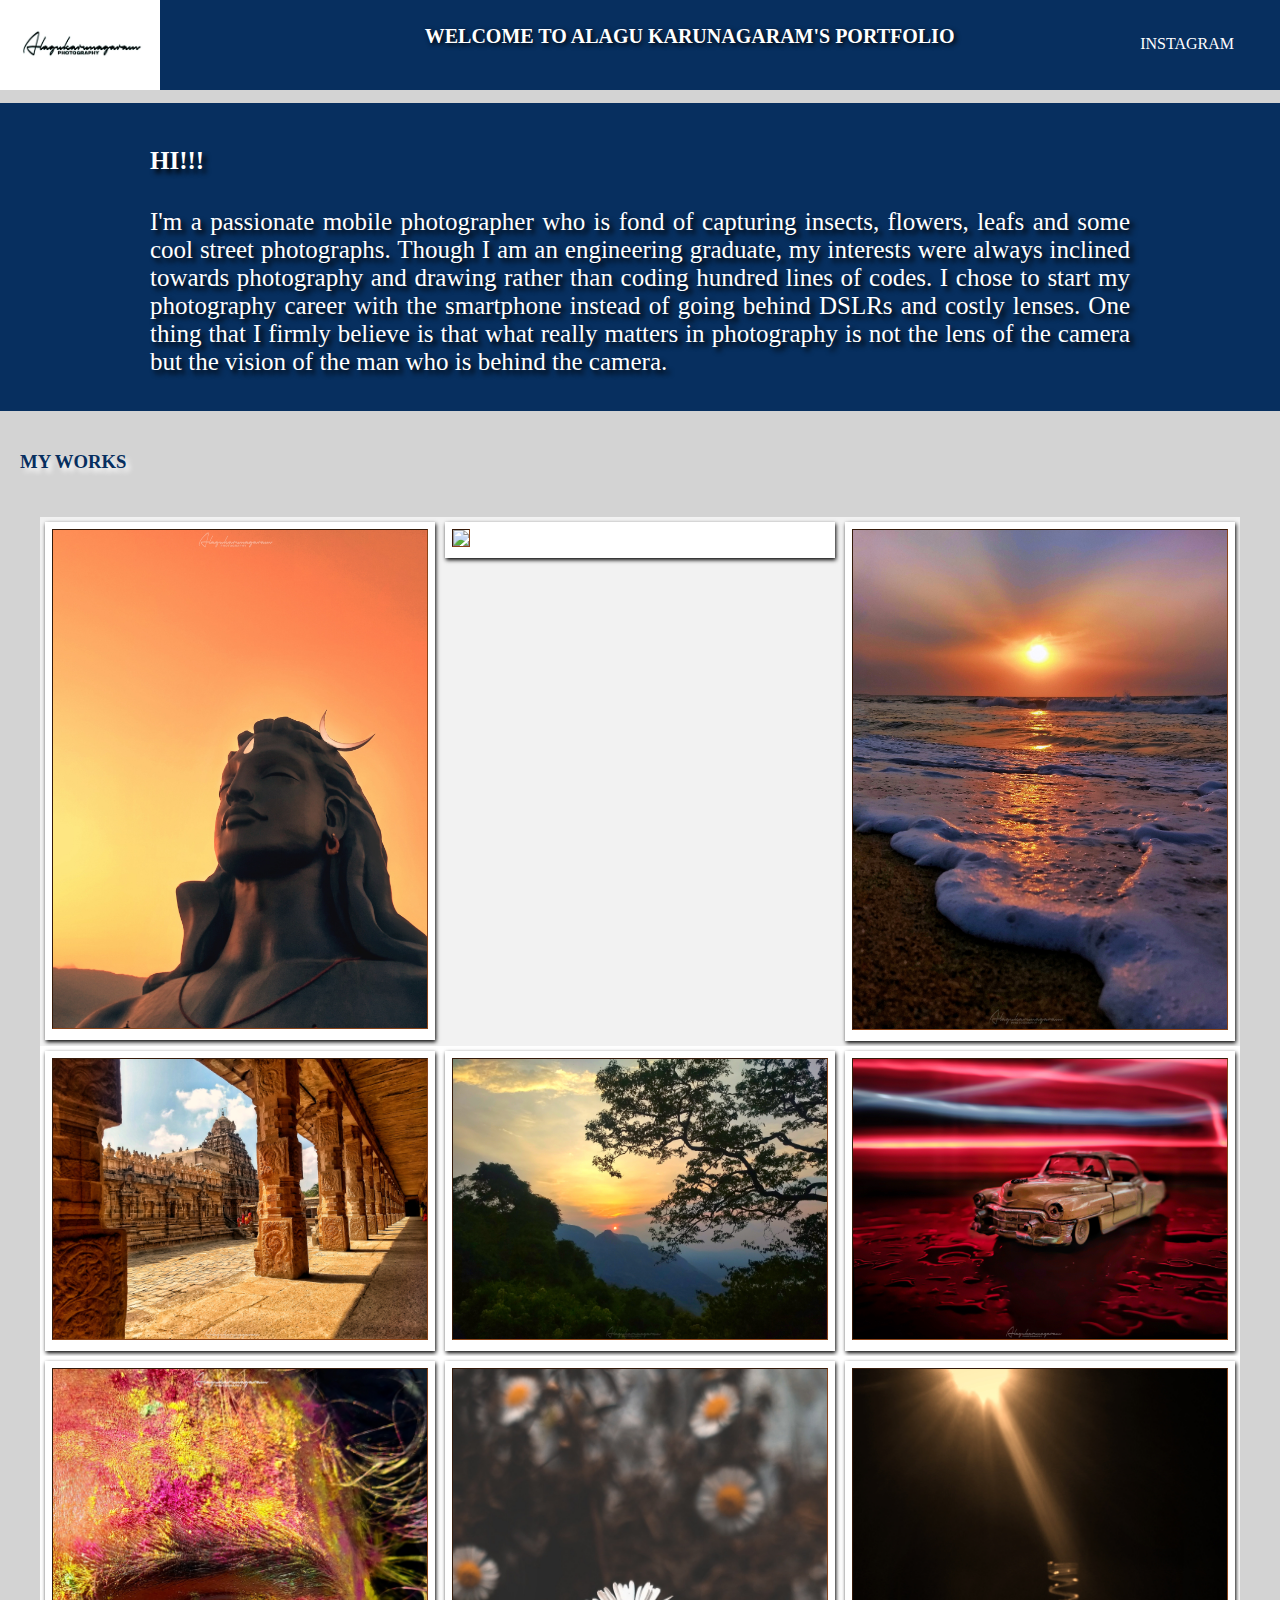
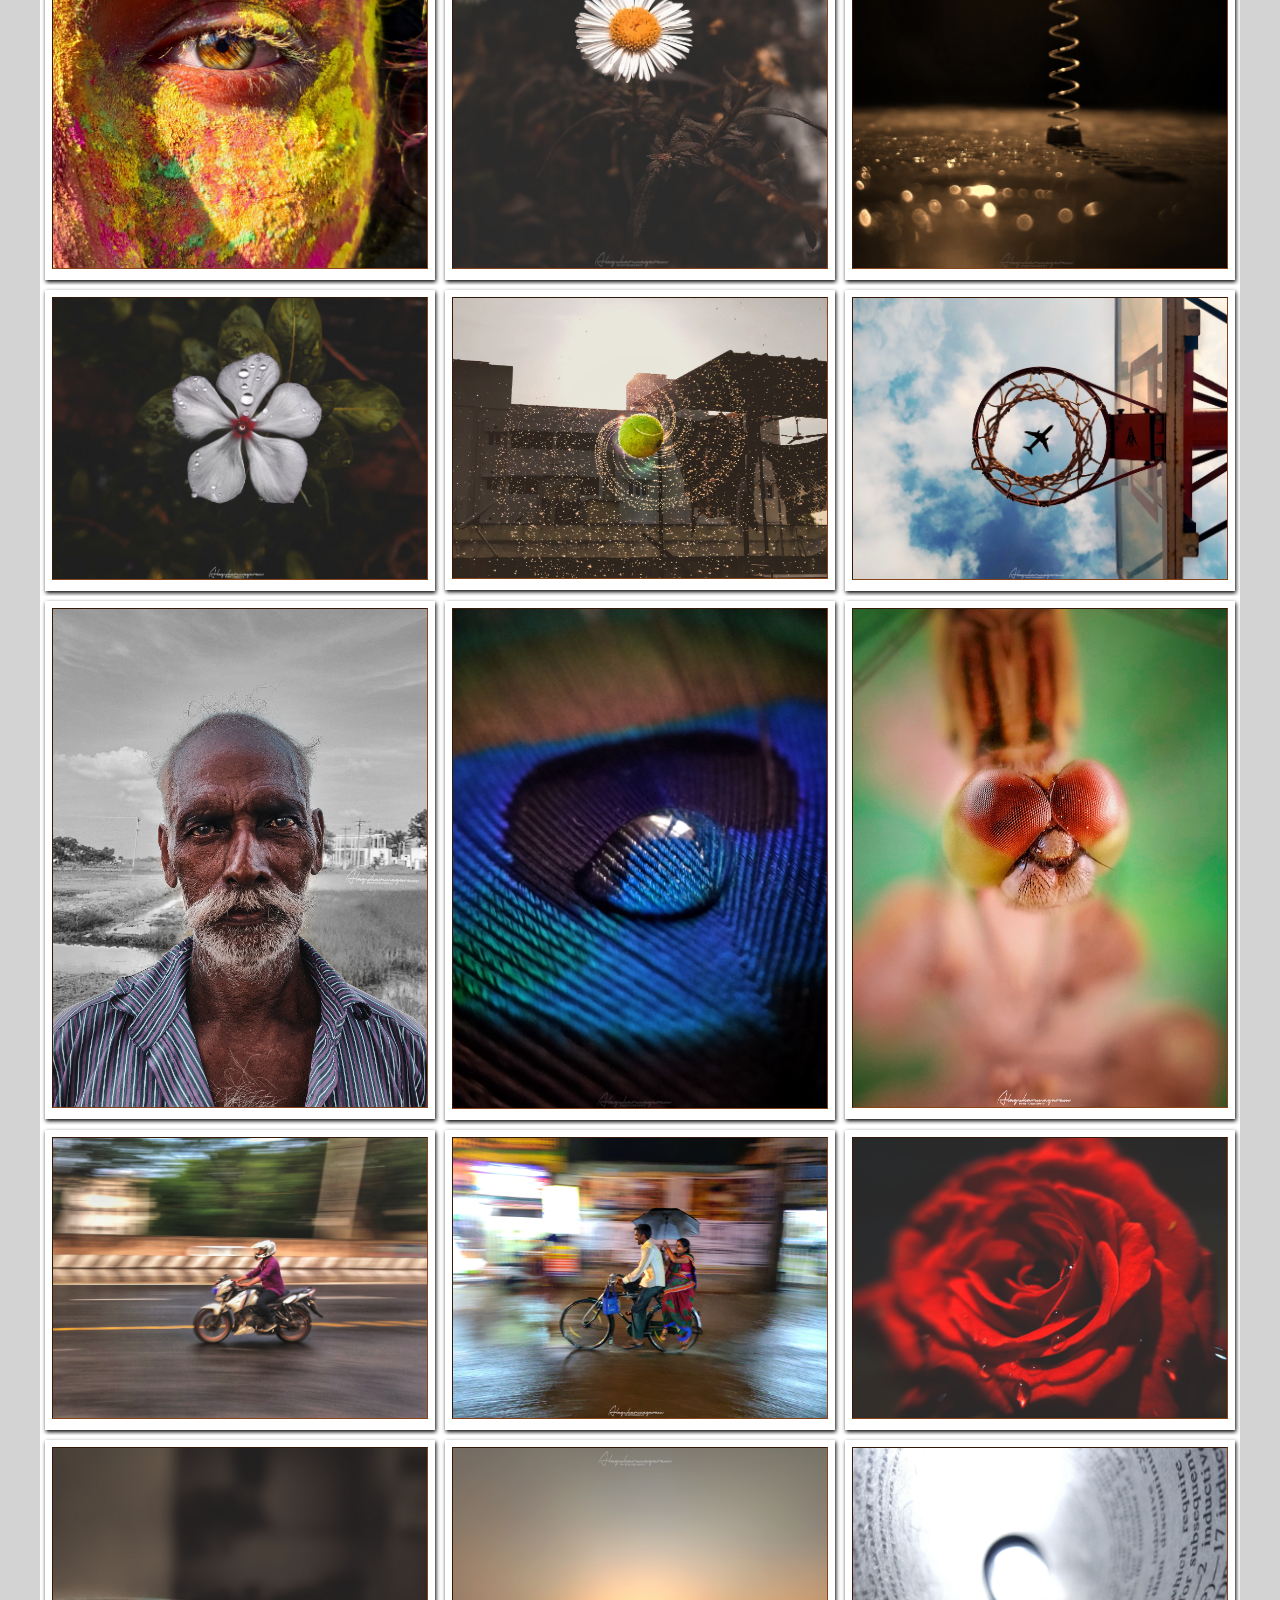
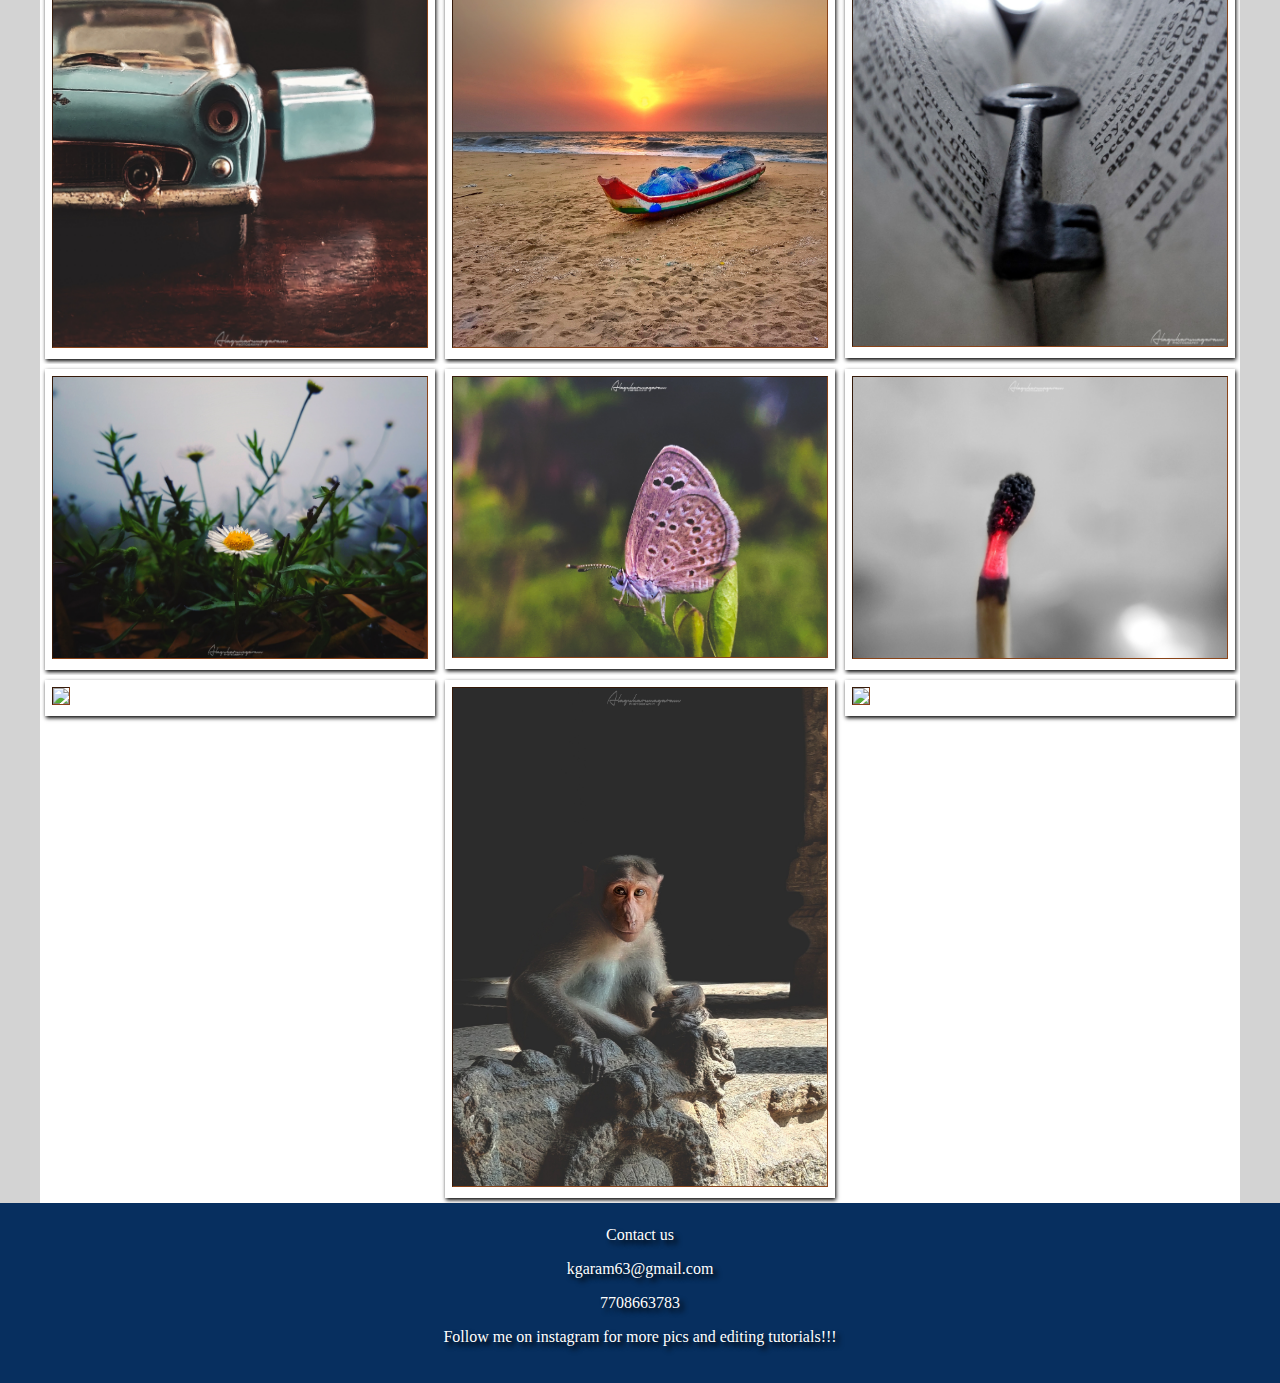
==== index.html @ c9473374 "Rename index.html.html to index.html" ====
<!doctype html>
<html>
<head>
<title>Karuna's Portfolio</title>
<style>
*{
	box-sizing:border-box;
}
	body{
		background:lightgrey;
		font-family:verdana;
		margin:0;
	}
		h1{
		text-shadow:2px 2px 5px #000;
		margin-top:0;
		color:white;
		font-size:20px;
		padding-left:300px;
		text-align:center;
		padding-top:25px;
		padding-bottom:10px;
		height:90px;
		width:100%;
		background:#072f5f;
	}
	
	header h2{
		float: right;
	list-style-type: none; 
	margin-top: 0px;
	margin-right: 50px;

	}
	section{
		margin-top:0px;
		background:#072f5f;
		text-align:justify;
		padding:10px 150px;
		font-size:25px;
		transition: 0.4s ease;
		
	
	}
	section:hover{
	background-color: rgba(7,47,95,0.7);
	color: #000;}
	h4{
	text-shadow:4px 4px 5px #000;
	color:#fff;}
	p{
		text-shadow:4px 4px 5px #000;
		color:#fff;}

	h3{
		
		text-shadow:4px 4px 5px #fff;
		margin-top:15px;
		padding-left:20px;
		padding-top:25px;
		padding-bottom:25px;
		color:#072f5f;
		
	}
	
.logo img{
	padding-top:0px;
	float: left;
	width:160px;
	height: auto;}

ul{
	color:white;
	float: right;
	list-style-type: none; 
	margin-top: 35px;
	margin-right: 25px;
}
ul li a{
	color:white;
	text-decoration: none;
	padding:5px 20px;
	border: 1px solid transparent;
	transition: 0.6s ease;
}

ul li a:hover{
	background-color: #fff;
	color: #000;
}
.footer{
	height:180px;
	padding-top:7px;
	padding-bottom:7px;
	left:0;
	bottom:0;
	width:100%;
	background-color:#072f5f;
	color:white;
	text-align:center;
}
.container{
	max-width:1200px;
	margin:auto;
	background:#f2f2f2;
	overflow:auto;
}
.container1{
	max-width:1200px;
	margin:auto;
	background:#fff;
	overflow:auto;
	
}
.container3{
	max-width:1200px;
	margin:auto;
	background:#fff;
	overflow:auto;
	
}
.container2{
	max-width:1200px;
	margin:auto;
	background:#fff;
	overflow:auto;
	
}
.container4{
	max-width:1200px;
	margin:auto;
	background:#fff;
	overflow:auto;
	
}
.container5{
	max-width:1200px;
	margin:auto;
	background:#fff;
	overflow:auto;
	
}
.container6{
	max-width:1200px;
	margin:auto;
	background:#fff;
	overflow:auto;
	
}
.container7{
	max-width:1200px;
	margin:auto;
	background:#fff;
	overflow:auto;
	
}




.gallery{
	position:relative;
	box-shadow:1px 2px 4px rgb(0,0,0);
	padding:7px;
	background:white;
	margin:5px;
	float:left;
	width:390px;
}
.gallery img{
	width:100%;
	border:1px solid #8a4419;
	height:auto;
	border-style:inset;
	}

}



</style>
</head>
<body>
	
	<div class="logo">
			<img src="logo.jpg">
		</div>
	<ul>
	
			<li><a href="https://www.instagram.com/karnathirumalai/">INSTAGRAM</a></li>
		</ul>
		</div>
		
	<header>
		<h1>WELCOME TO ALAGU KARUNAGARAM'S PORTFOLIO</h1>

	</header>
	<section>
		<h4>HI!!!</h4>
		<p>I'm a passionate mobile photographer who is fond of capturing insects, flowers, leafs and some cool street photographs.
		Though I am an engineering graduate, my interests were always inclined towards photography and drawing rather than coding hundred lines of codes. I chose to start my photography career with the smartphone instead of going behind DSLRs and costly lenses. One thing that I firmly believe is that what really matters in photography is not the lens of the camera but the vision of the man who is behind the camera.     </p>
		
		
	</section>
	<h3>MY WORKS</h3>
<div class="container">

	
	<div class="gallery">
			<img src="Siva.jpeg">
	</div>
	<div class="gallery">
			<img src="sky.jpeg">
	</div>
	<div class="gallery">
			<img src="sea.jpeg">
	</div>
</div>

<div class="container2">
	<div class="gallery">
			<img src="temple.jpeg">
	</div>
	<div class="gallery">
			<img src="mountain.jpeg">
	</div>
	<div class="gallery">
			<img src="cars.jpeg">
	</div>
	</div>

<div class="container7">
		<div class="gallery">
			<img src="holi.jpeg">
	</div>
	<div class="gallery">
			<img src="poo.jpeg">
	</div>
	<div class="gallery">
			<img src="Spring.jpeg">
	</div>
	</div>
<div class="container1">
<div class="gallery">
			<img src="floweru.jpeg">
	</div>
<div class="gallery">
			<img src="balls.jpeg">
	</div>
<div class="gallery">
			<img src="basket.jpeg">
	</div>

</div>


<div class="container3">

	
	<div class="gallery">
			<img src="grandpa.jpeg">
	</div>
	<div class="gallery">
			<img src="feather.jpeg">
	</div>
	<div class="gallery">
			<img src="dragonfly.jpeg">
	</div>
	</div>
<div class="container6">

<div class="gallery">
			<img src="bike.jpeg">
	</div>
	<div class="gallery">
			<img src="love.jpeg">
	</div>
<div class="gallery">
			<img src="rose.jpeg">
	</div>
</div>

<div class="container2">
	<div class="gallery">
			<img src="car.jpeg">
	</div>
	<div class="gallery">
			<img src="boat.jpeg">
	</div>
	<div class="gallery">
			<img src="key.jpeg">
	</div>
	</div>
<div class="container4">
	<div class="gallery">
			<img src="flower.jpeg">
	</div>
	<div class="gallery">
			<img src="butterfly.jpeg">
	</div>
	<div class="gallery">
			<img src="stick.jpeg">
	</div>
	</div>

<div class="container5">
	<div class="gallery">
			<img src="ammu.jpeg">
	</div>
	<div class="gallery">
			<img src="monkey.jpeg">
	</div>
	<div class="gallery">
			<img src="leafs.jpeg">
	</div>
	</div>

	
	
	
<div class="footer">
<p>Contact us</p>
<p>kgaram63@gmail.com</p>
<p>7708663783</p>
<p>Follow me on instagram for more pics and editing tutorials!!!</p>
</div>
</body>
</html>
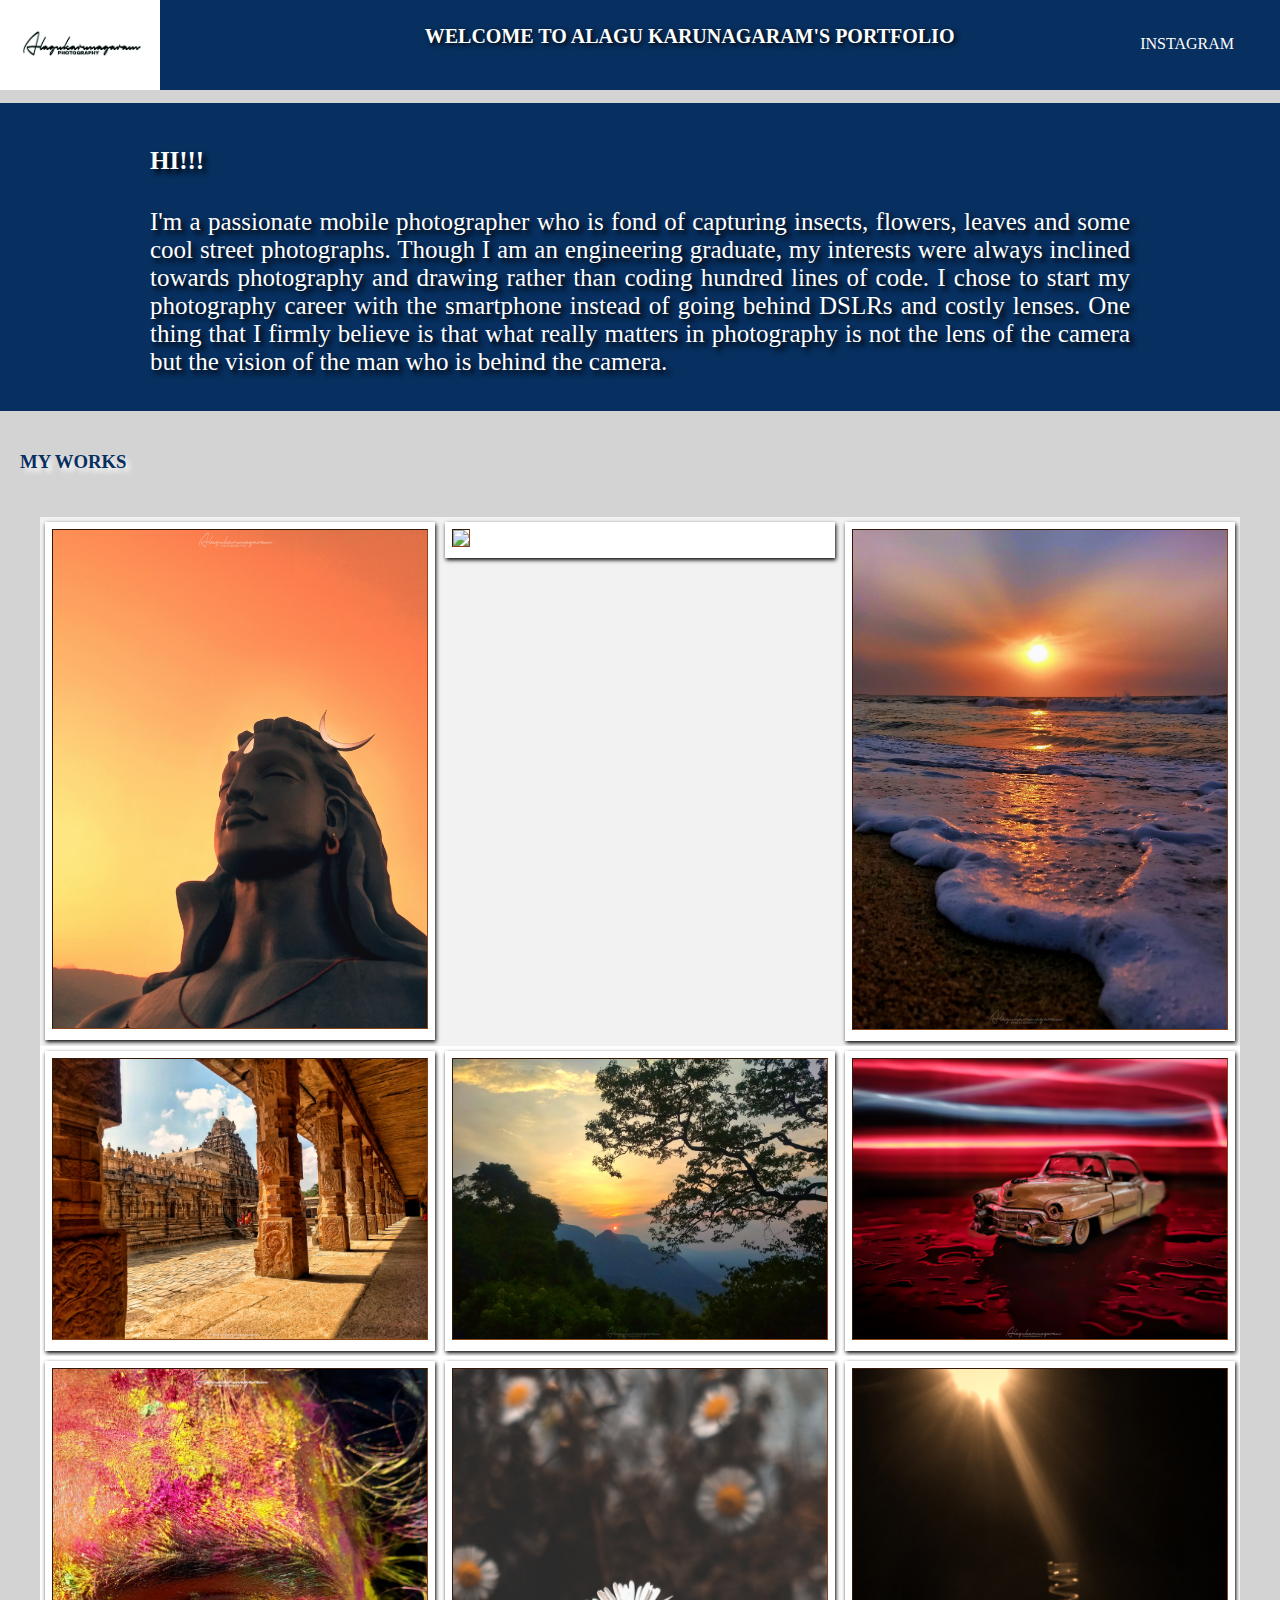
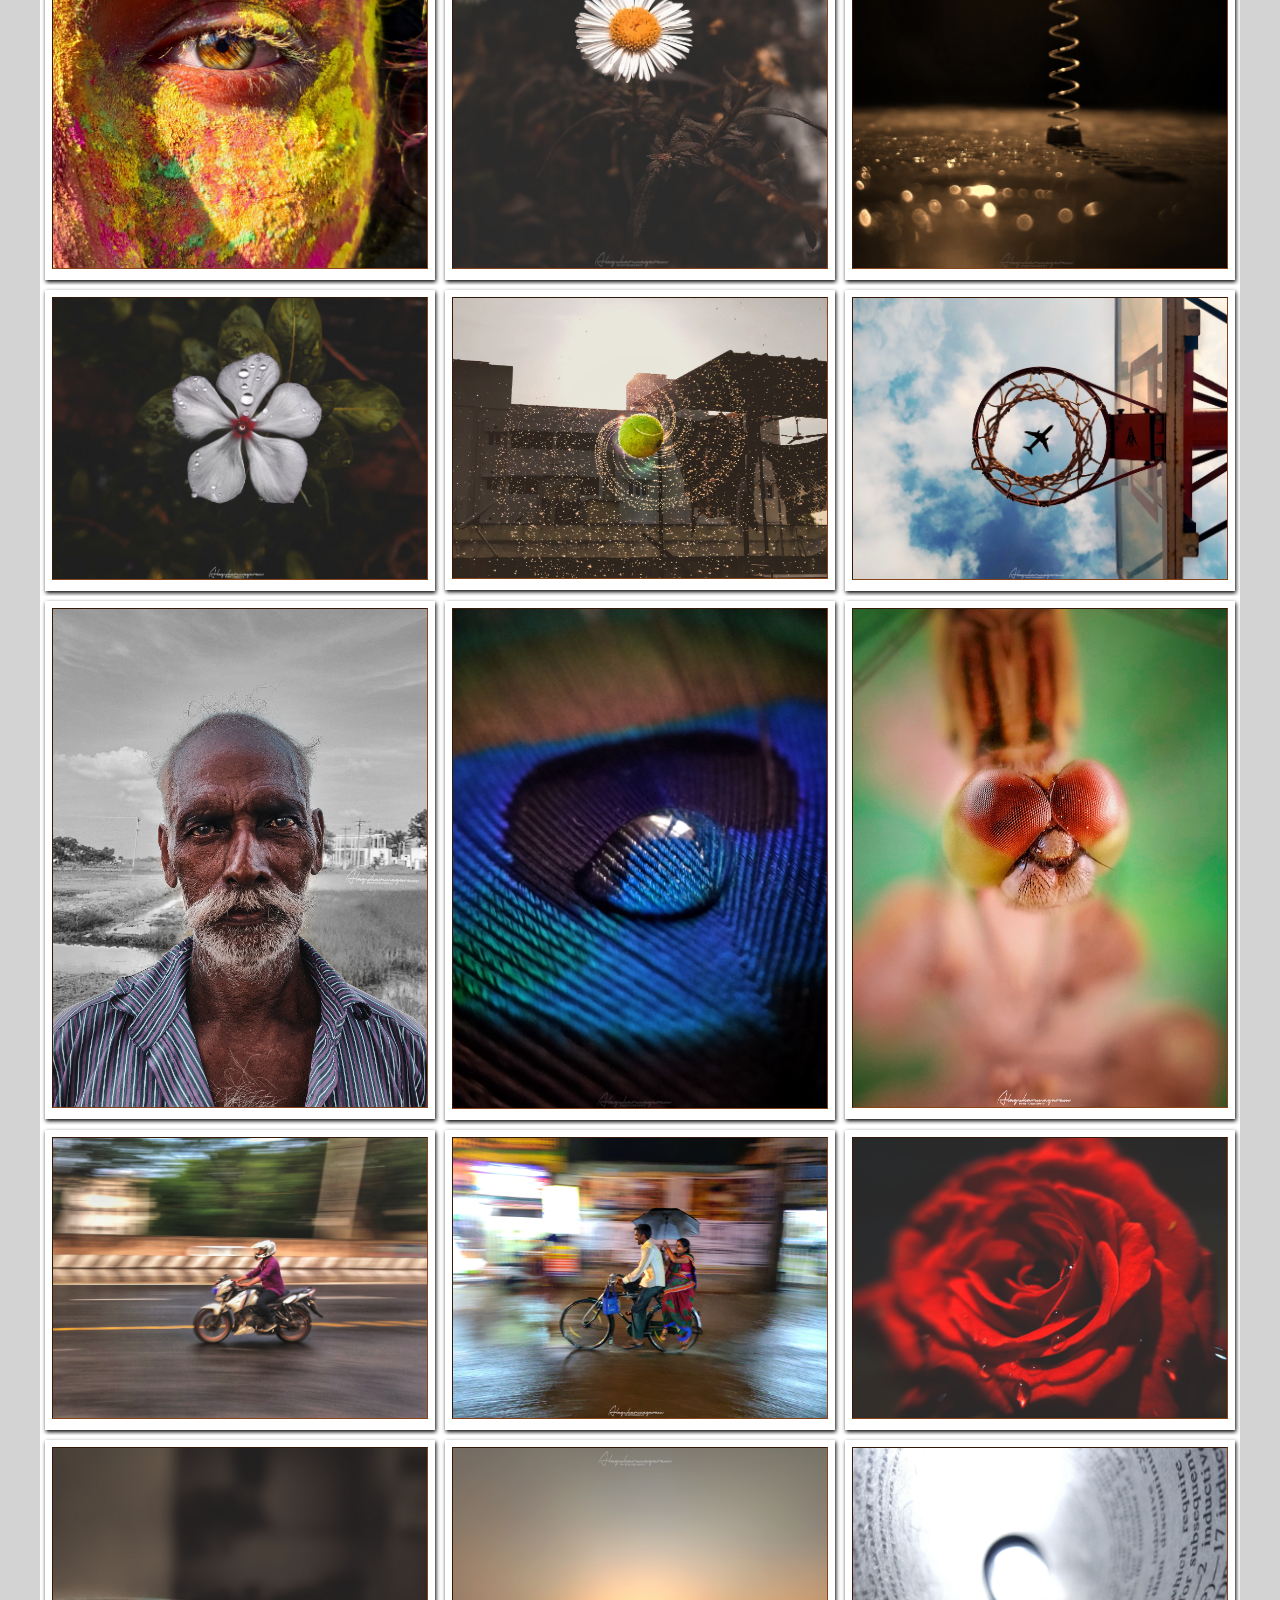
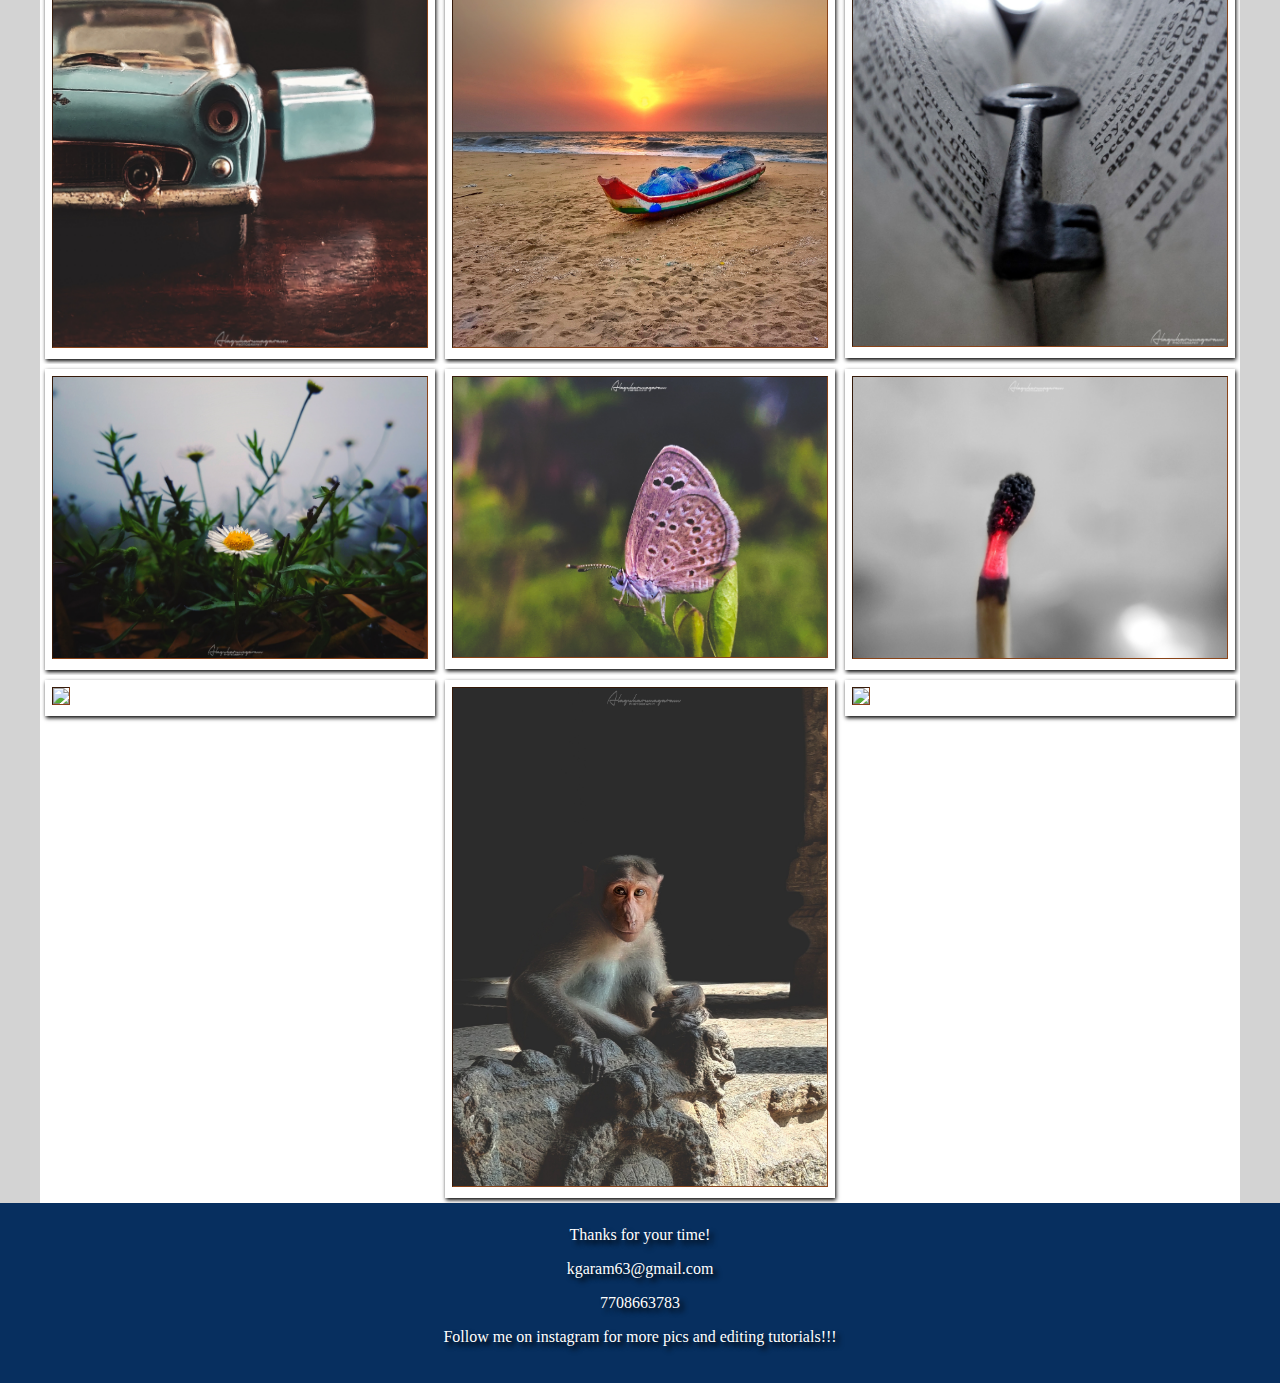
==== commit 57bbcc2e: "Update index.html" ====
--- a/index.html
+++ b/index.html
@@ -197,8 +197,8 @@
 	</header>
 	<section>
 		<h4>HI!!!</h4>
-		<p>I'm a passionate mobile photographer who is fond of capturing insects, flowers, leafs and some cool street photographs.
-		Though I am an engineering graduate, my interests were always inclined towards photography and drawing rather than coding hundred lines of codes. I chose to start my photography career with the smartphone instead of going behind DSLRs and costly lenses. One thing that I firmly believe is that what really matters in photography is not the lens of the camera but the vision of the man who is behind the camera.     </p>
+		<p>I'm a passionate mobile photographer who is fond of capturing insects, flowers, leaves and some cool street photographs.
+		Though I am an engineering graduate, my interests were always inclined towards photography and drawing rather than coding hundred lines of code. I chose to start my photography career with the smartphone instead of going behind DSLRs and costly lenses. One thing that I firmly believe is that what really matters in photography is not the lens of the camera but the vision of the man who is behind the camera.     </p>
 		
 		
 	</section>
@@ -319,7 +319,7 @@
 	
 	
 <div class="footer">
-<p>Contact us</p>
+<p>Thanks for your time!</p>
 <p>kgaram63@gmail.com</p>
 <p>7708663783</p>
 <p>Follow me on instagram for more pics and editing tutorials!!!</p>
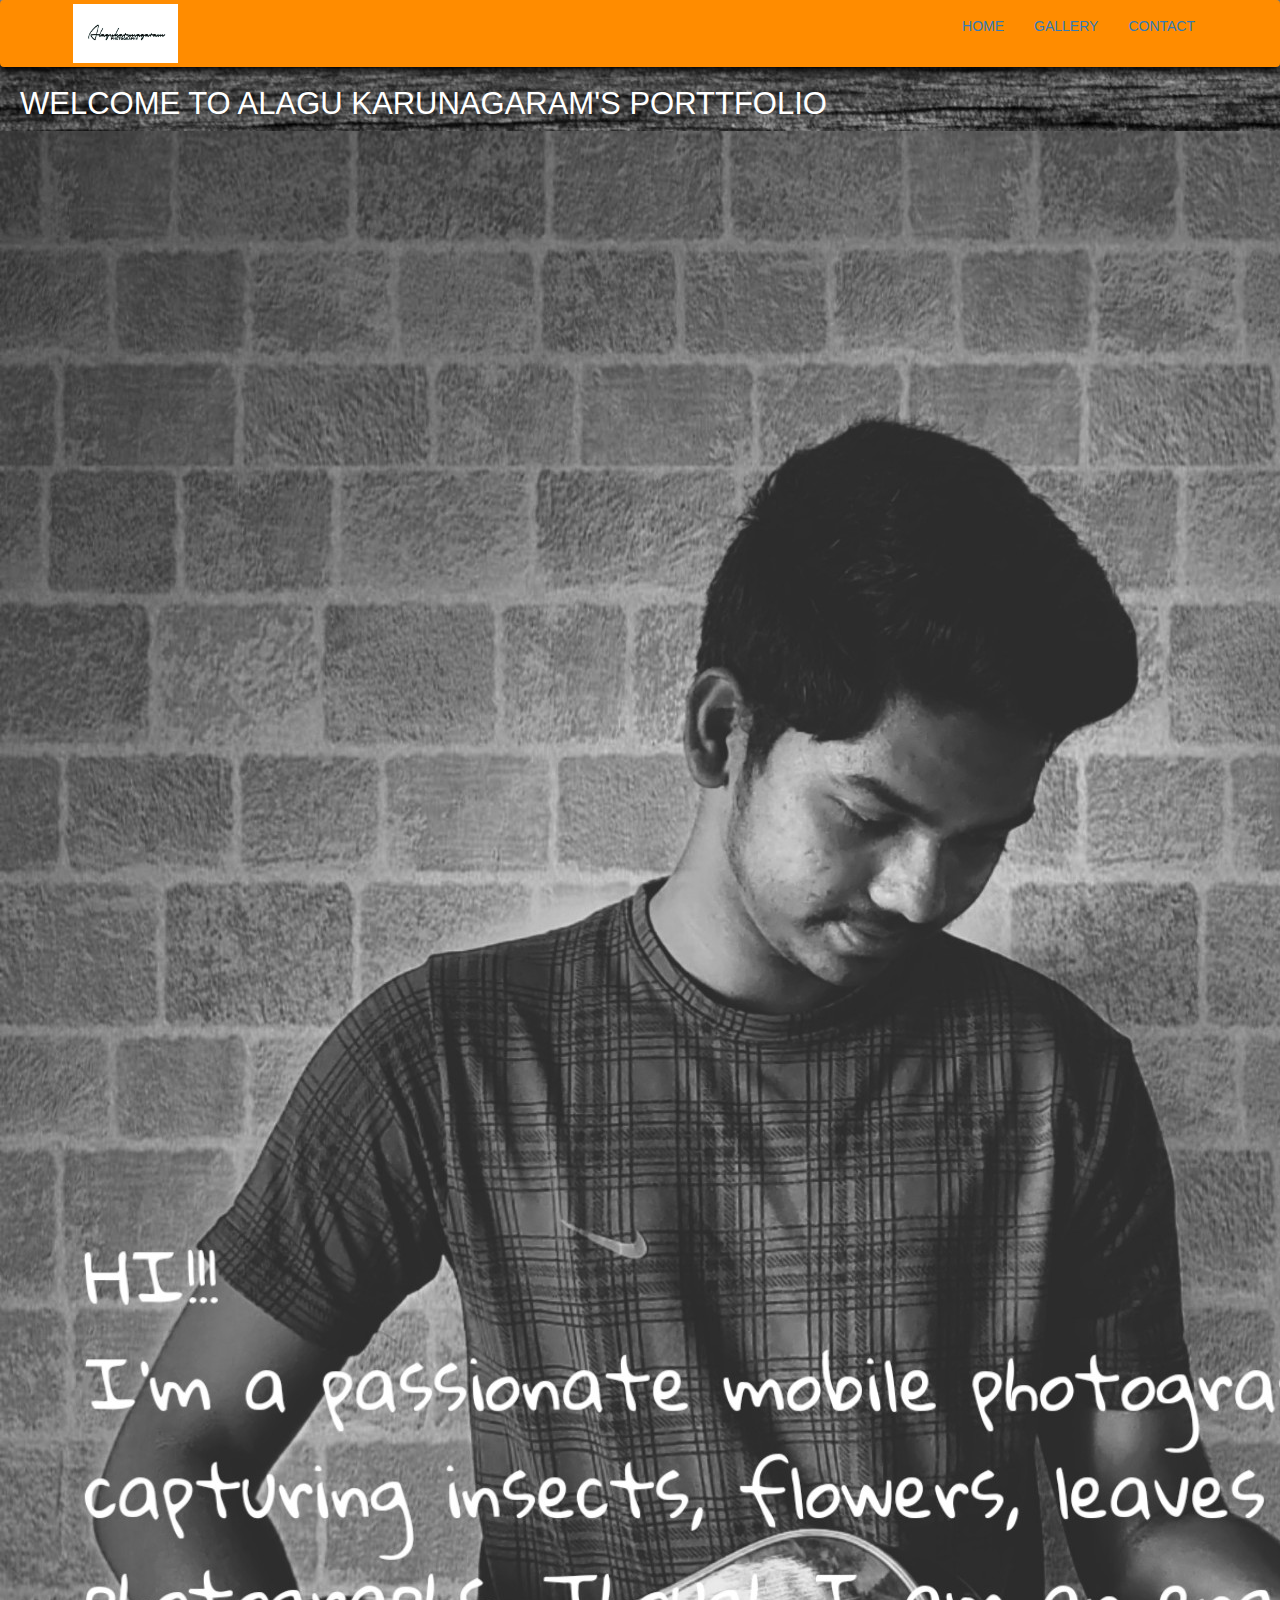
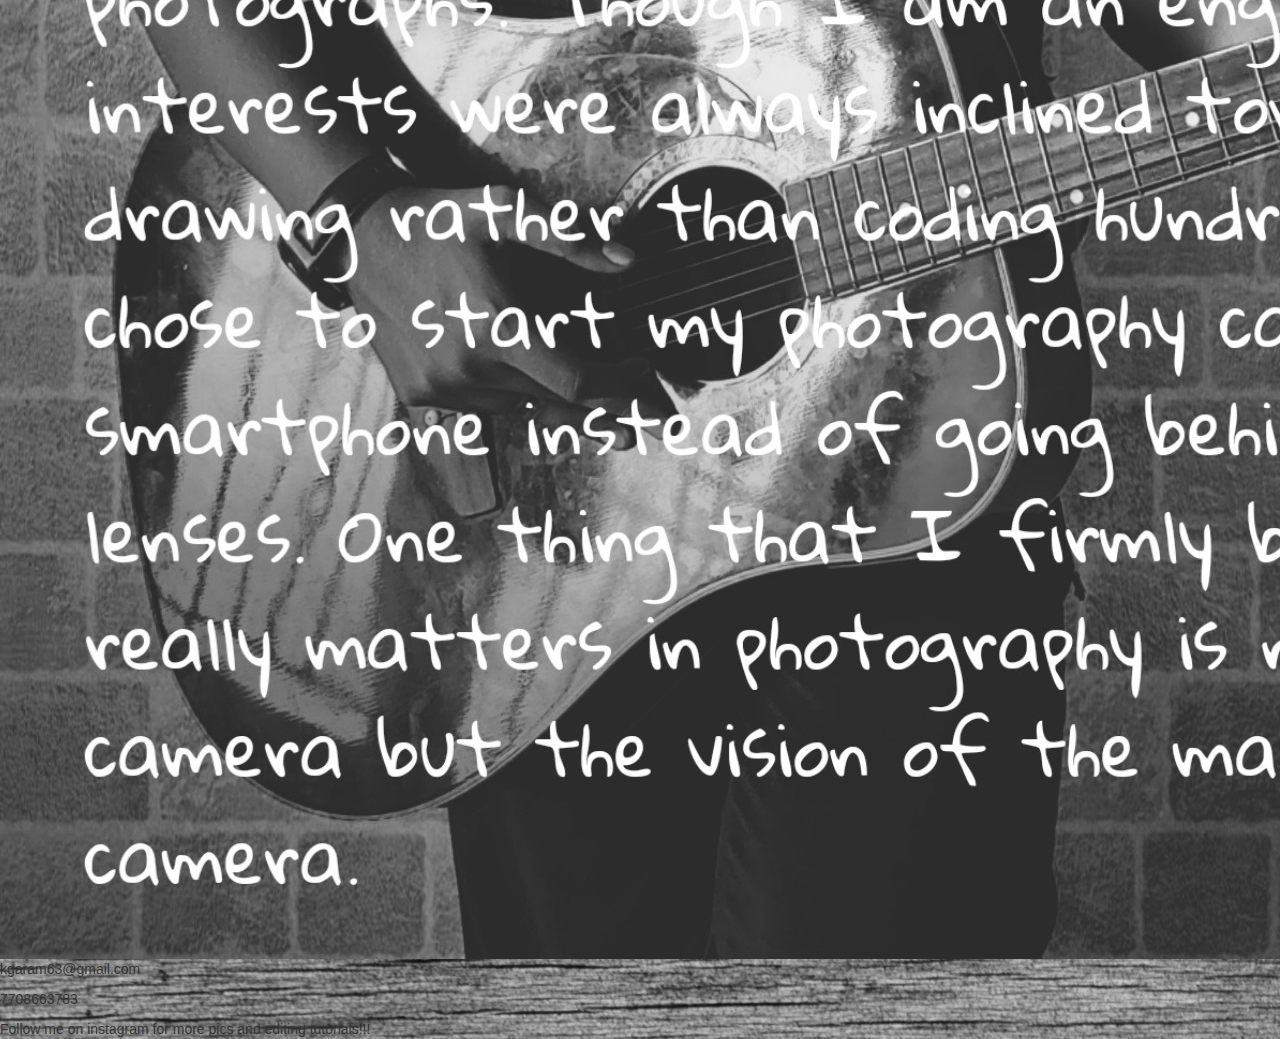
==== commit 5255001a: "Update index.html" ====
--- a/index.html
+++ b/index.html
@@ -1,328 +1,159 @@
-<!doctype html>
-<html>
-<head>
-<title>Karuna's Portfolio</title>
-<style>
-*{
-	box-sizing:border-box;
-}
-	body{
-		background:lightgrey;
-		font-family:verdana;
-		margin:0;
-	}
-		h1{
-		text-shadow:2px 2px 5px #000;
-		margin-top:0;
-		color:white;
-		font-size:20px;
-		padding-left:300px;
-		text-align:center;
-		padding-top:25px;
-		padding-bottom:10px;
-		height:90px;
-		width:100%;
-		background:#072f5f;
-	}
-	
-	header h2{
-		float: right;
-	list-style-type: none; 
-	margin-top: 0px;
-	margin-right: 50px;
-
-	}
-	section{
-		margin-top:0px;
-		background:#072f5f;
-		text-align:justify;
-		padding:10px 150px;
-		font-size:25px;
-		transition: 0.4s ease;
-		
-	
-	}
-	section:hover{
-	background-color: rgba(7,47,95,0.7);
-	color: #000;}
-	h4{
-	text-shadow:4px 4px 5px #000;
-	color:#fff;}
-	p{
-		text-shadow:4px 4px 5px #000;
-		color:#fff;}
-
-	h3{
-		
-		text-shadow:4px 4px 5px #fff;
-		margin-top:15px;
-		padding-left:20px;
-		padding-top:25px;
-		padding-bottom:25px;
-		color:#072f5f;
-		
-	}
-	
-.logo img{
-	padding-top:0px;
-	float: left;
-	width:160px;
-	height: auto;}
-
-ul{
-	color:white;
-	float: right;
-	list-style-type: none; 
-	margin-top: 35px;
-	margin-right: 25px;
-}
-ul li a{
-	color:white;
-	text-decoration: none;
-	padding:5px 20px;
-	border: 1px solid transparent;
-	transition: 0.6s ease;
-}
-
-ul li a:hover{
-	background-color: #fff;
-	color: #000;
-}
-.footer{
-	height:180px;
-	padding-top:7px;
-	padding-bottom:7px;
-	left:0;
-	bottom:0;
-	width:100%;
-	background-color:#072f5f;
-	color:white;
-	text-align:center;
-}
-.container{
-	max-width:1200px;
-	margin:auto;
-	background:#f2f2f2;
-	overflow:auto;
-}
-.container1{
-	max-width:1200px;
-	margin:auto;
-	background:#fff;
-	overflow:auto;
-	
-}
-.container3{
-	max-width:1200px;
-	margin:auto;
-	background:#fff;
-	overflow:auto;
-	
-}
-.container2{
-	max-width:1200px;
-	margin:auto;
-	background:#fff;
-	overflow:auto;
-	
-}
-.container4{
-	max-width:1200px;
-	margin:auto;
-	background:#fff;
-	overflow:auto;
-	
-}
-.container5{
-	max-width:1200px;
-	margin:auto;
-	background:#fff;
-	overflow:auto;
-	
-}
-.container6{
-	max-width:1200px;
-	margin:auto;
-	background:#fff;
-	overflow:auto;
-	
-}
-.container7{
-	max-width:1200px;
-	margin:auto;
-	background:#fff;
-	overflow:auto;
-	
-}
-
-
-
-
-.gallery{
-	position:relative;
-	box-shadow:1px 2px 4px rgb(0,0,0);
-	padding:7px;
-	background:white;
-	margin:5px;
-	float:left;
-	width:390px;
-}
-.gallery img{
-	width:100%;
-	border:1px solid #8a4419;
-	height:auto;
-	border-style:inset;
-	}
-
-}
-
-
-
-</style>
-</head>
-<body>
-	
-	<div class="logo">
-			<img src="logo.jpg">
-		</div>
-	<ul>
-	
-			<li><a href="https://www.instagram.com/karnathirumalai/">INSTAGRAM</a></li>
-		</ul>
-		</div>
-		
-	<header>
-		<h1>WELCOME TO ALAGU KARUNAGARAM'S PORTFOLIO</h1>
-
-	</header>
-	<section>
-		<h4>HI!!!</h4>
-		<p>I'm a passionate mobile photographer who is fond of capturing insects, flowers, leaves and some cool street photographs.
-		Though I am an engineering graduate, my interests were always inclined towards photography and drawing rather than coding hundred lines of code. I chose to start my photography career with the smartphone instead of going behind DSLRs and costly lenses. One thing that I firmly believe is that what really matters in photography is not the lens of the camera but the vision of the man who is behind the camera.     </p>
-		
-		
-	</section>
-	<h3>MY WORKS</h3>
-<div class="container">
-
-	
-	<div class="gallery">
-			<img src="Siva.jpeg">
-	</div>
-	<div class="gallery">
-			<img src="sky.jpeg">
-	</div>
-	<div class="gallery">
-			<img src="sea.jpeg">
-	</div>
-</div>
-
-<div class="container2">
-	<div class="gallery">
-			<img src="temple.jpeg">
-	</div>
-	<div class="gallery">
-			<img src="mountain.jpeg">
-	</div>
-	<div class="gallery">
-			<img src="cars.jpeg">
-	</div>
-	</div>
-
-<div class="container7">
-		<div class="gallery">
-			<img src="holi.jpeg">
-	</div>
-	<div class="gallery">
-			<img src="poo.jpeg">
-	</div>
-	<div class="gallery">
-			<img src="Spring.jpeg">
-	</div>
-	</div>
-<div class="container1">
-<div class="gallery">
-			<img src="floweru.jpeg">
-	</div>
-<div class="gallery">
-			<img src="balls.jpeg">
-	</div>
-<div class="gallery">
-			<img src="basket.jpeg">
-	</div>
-
-</div>
-
-
-<div class="container3">
-
-	
-	<div class="gallery">
-			<img src="grandpa.jpeg">
-	</div>
-	<div class="gallery">
-			<img src="feather.jpeg">
-	</div>
-	<div class="gallery">
-			<img src="dragonfly.jpeg">
-	</div>
-	</div>
-<div class="container6">
-
-<div class="gallery">
-			<img src="bike.jpeg">
-	</div>
-	<div class="gallery">
-			<img src="love.jpeg">
-	</div>
-<div class="gallery">
-			<img src="rose.jpeg">
-	</div>
-</div>
-
-<div class="container2">
-	<div class="gallery">
-			<img src="car.jpeg">
-	</div>
-	<div class="gallery">
-			<img src="boat.jpeg">
-	</div>
-	<div class="gallery">
-			<img src="key.jpeg">
-	</div>
-	</div>
-<div class="container4">
-	<div class="gallery">
-			<img src="flower.jpeg">
-	</div>
-	<div class="gallery">
-			<img src="butterfly.jpeg">
-	</div>
-	<div class="gallery">
-			<img src="stick.jpeg">
-	</div>
-	</div>
-
-<div class="container5">
-	<div class="gallery">
-			<img src="ammu.jpeg">
-	</div>
-	<div class="gallery">
-			<img src="monkey.jpeg">
-	</div>
-	<div class="gallery">
-			<img src="leafs.jpeg">
-	</div>
-	</div>
-
-	
-	
-	
-<div class="footer">
-<p>Thanks for your time!</p>
-<p>kgaram63@gmail.com</p>
-<p>7708663783</p>
-<p>Follow me on instagram for more pics and editing tutorials!!!</p>
-</div>
-</body>
-</html>
+<!doctype html>
+<html>
+<head>
+<title>Karuna's portfolio</title>
+<link rel="stylesheet" href="https://maxcdn.bootstrapcdn.com/bootstrap/3.4.1/css/bootstrap.min.css">
+	<script src="https://ajax.googleapis.com/ajax/libs/jquery/3.4.1/jquery.min.js"></script>
+	<script src="https://maxcdn.bootstrapcdn.com/bootstrap/3.4.1/js/bootstrap.min.js"></script>
+<style>
+body{
+	background:url(bg2.jpg);
+}             		
+*{
+	font-family:arial;	
+	margin:0;
+	padding:0;
+	
+}
+.header
+{
+	
+	height:100vh;
+}
+h1{
+	font-size:31px;
+	color:white;
+	text-align:left;
+	padding-left:20px;
+	font-family:sans-serif;
+
+}
+h1:hover{
+color:darkorange;
+}
+
+.logo img {
+	float:left;
+	height:65px;
+	width:auto;
+	padding:3px;
+	
+}
+.navbar-style
+{
+	
+	background:darkorange;
+	box-shadow:0 5px 10px #000;
+}
+.icon-bar{
+	background:white;
+
+
+li a
+{
+	color:white;
+}
+li a:hover{
+	background:white;
+	color:black;
+}
+.big-text{
+	font-size:52px;
+	margin:20px 0;
+	color:darkorange;
+
+}
+
+
+.footer{
+	border-top:5px solid white;
+	height:120px;
+	padding-top:12px;
+	padding-bottom:7px;
+	left:0;
+	bottom:0;
+	width:100%;
+	background-color:darkorange;
+	color:white;
+	text-align:center;
+	
+	margin-top:20px;
+}
+
+.footer:hover{
+	color:black;
+	transition:0.2s ease;
+}
+
+
+img{	
+	background:url(bg.jpeg);
+ 	display: block;	
+	width:100%;
+	
+}
+	
+}
+@media screen and (max-width:959px){
+	#container{
+		width:100%;
+}
+img{
+	width:100%;
+}
+}
+@media screen and (max-width:640px){
+	#container{
+		width:100%;
+}
+img{
+	width:100%;
+}
+}
+@media screen and (max-width:320px){
+	#container{
+		width:100%;
+}
+img{
+	width:100%;
+}
+}
+</style>
+<meta name="viewport" content="width=device-width, initial-scale-1.0">
+</head>
+<body>
+
+	
+	<header class="header">
+		<nav class="navbar navbar-style">
+			<div class="container">
+				<div class="navbar-header">
+					<div class="logo" >
+					<img src="logo.jpg">
+					</div>
+					<button type="button" class="navbar-toggle" data-toggle="collapse" data-target="#icons">
+						<span class="icon-bar"></span>	
+						<span class="icon-bar"></span>	
+						<span class="icon-bar"></span>					
+						
+					</button>
+				</div>
+			<div class="collapse navbar-collapse" id="icons">
+			<ul class="nav navbar-nav navbar-right">
+				<li><a href="index.html">HOME</a></li>
+				<li><a href="index1.html">GALLERY</a></li>
+				<li><a href="index2.html">CONTACT</a></li>
+			</ul>
+			</div>
+		</nav>
+		<h1>WELCOME TO ALAGU KARUNAGARAM'S PORTTFOLIO</h1>
+		<img src="bg.jpg">
+		
+			
+<div class="footer">
+<p>kgaram63@gmail.com</p>
+<p>7708663783</p>
+<p>Follow me on instagram for more pics and editing tutorials!!!</p>	
+</div>
+</body>
+</html>
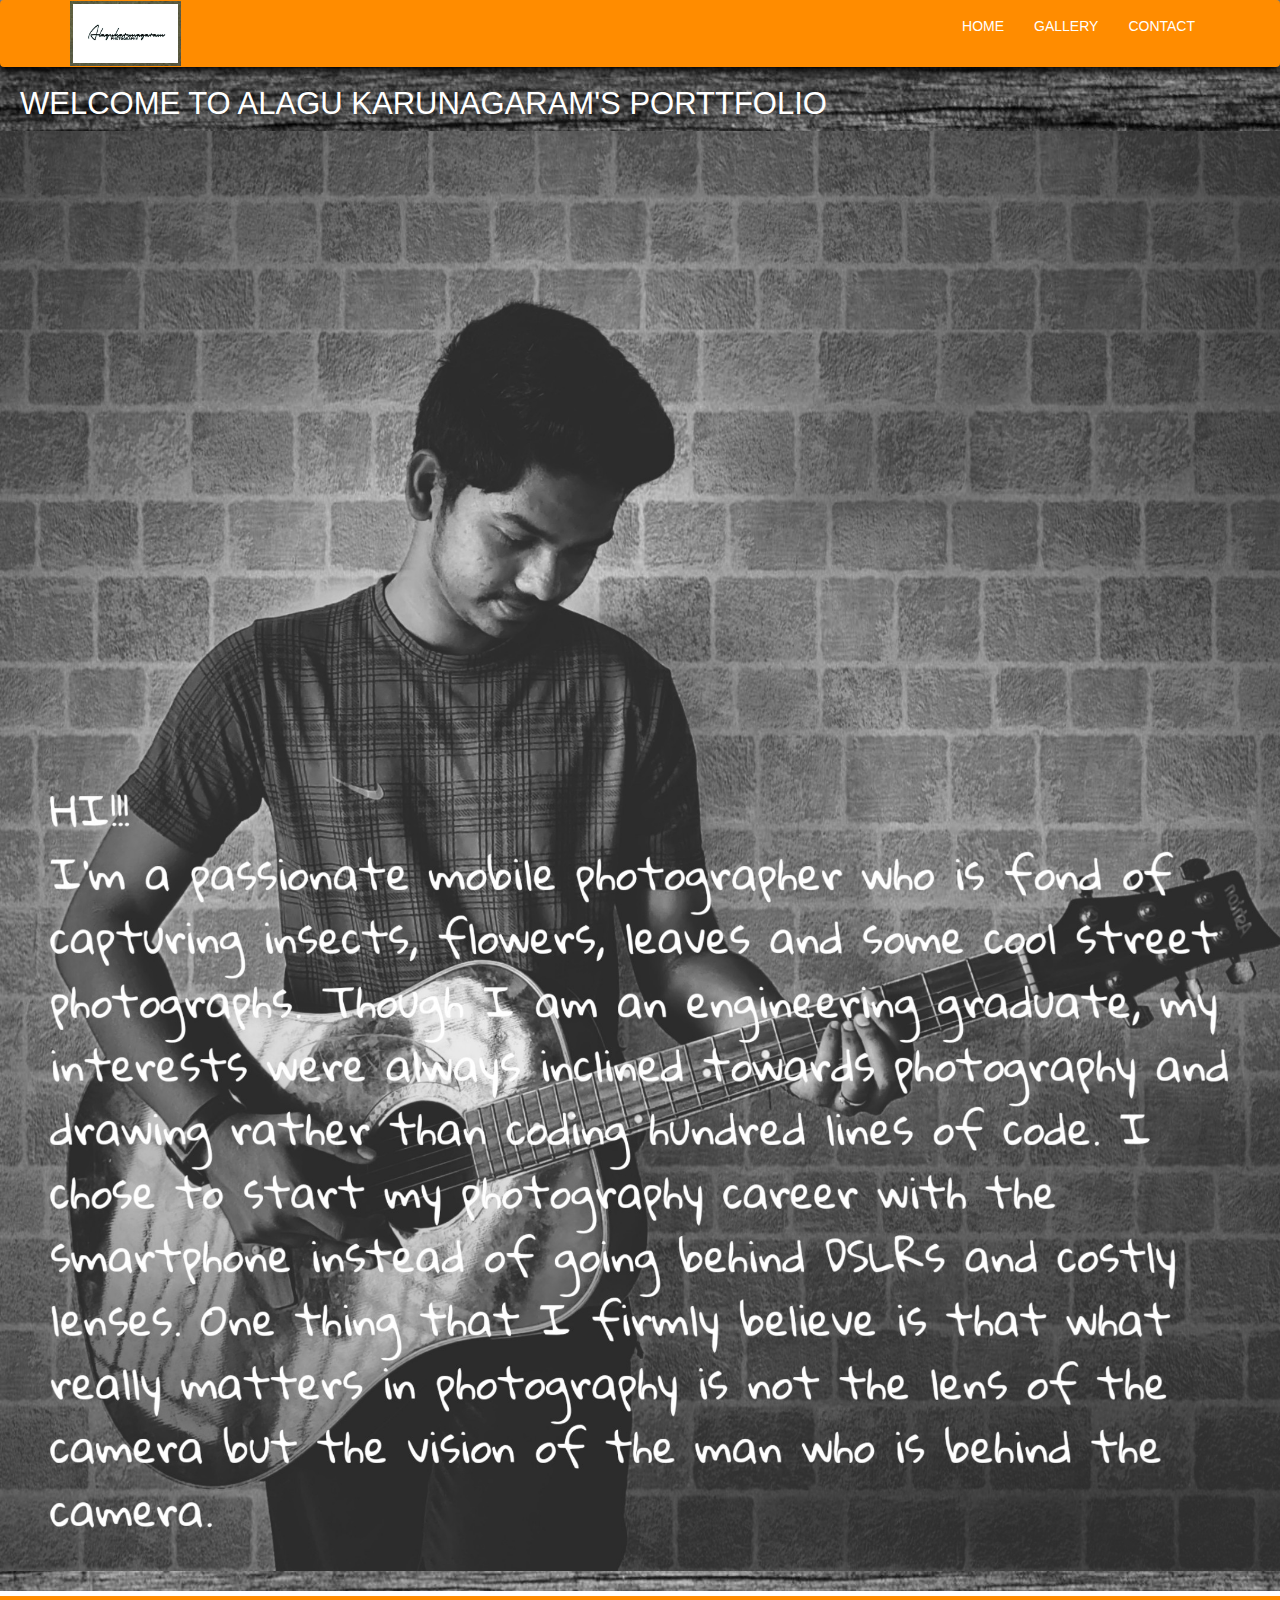
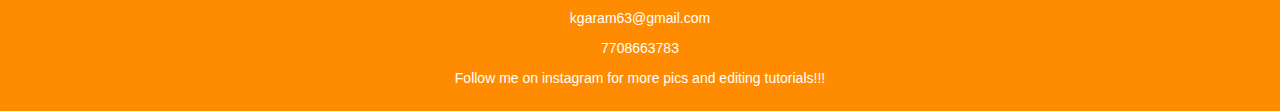
==== commit dec700fa: "Add files via upload" ====
--- a/index.html
+++ b/index.html
@@ -48,6 +48,7 @@
 .icon-bar{
 	background:white;
 
+}
 
 li a
 {
@@ -156,4 +157,4 @@
 <p>Follow me on instagram for more pics and editing tutorials!!!</p>	
 </div>
 </body>
-</html>
+</html>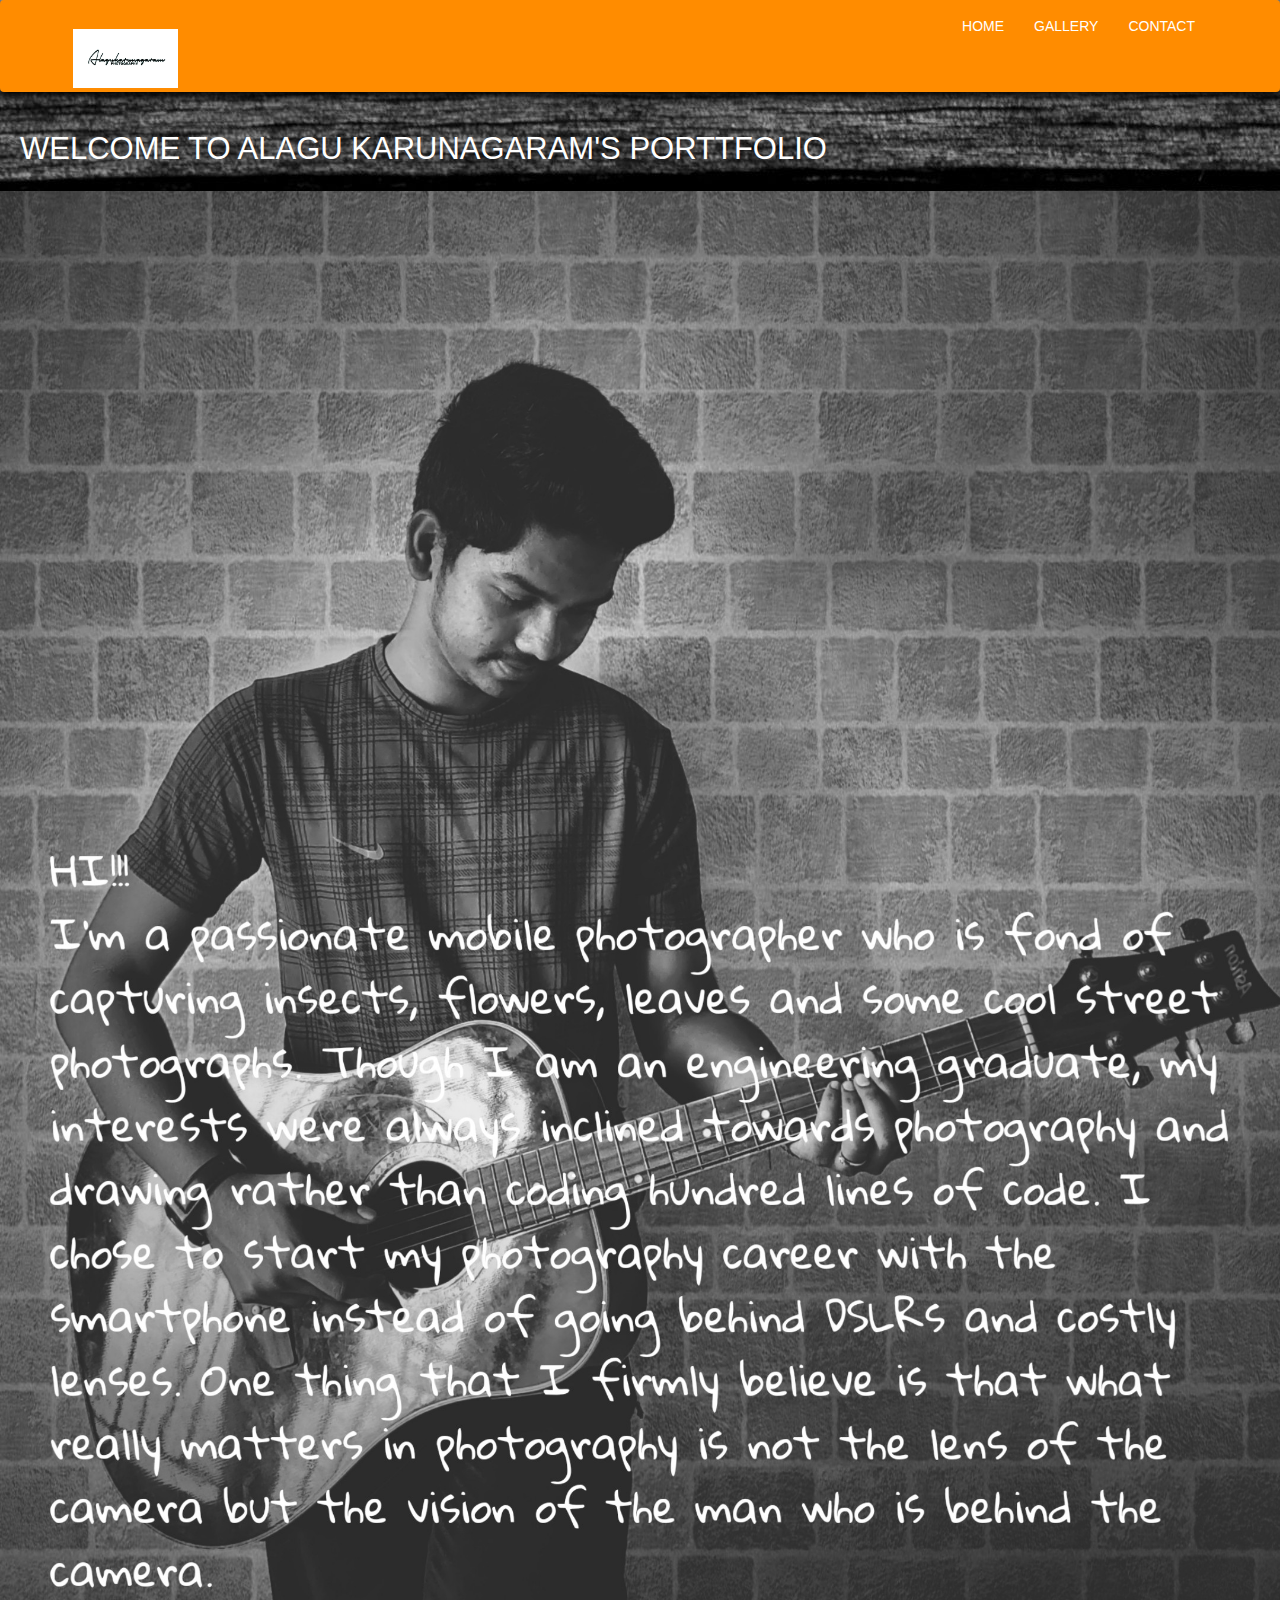
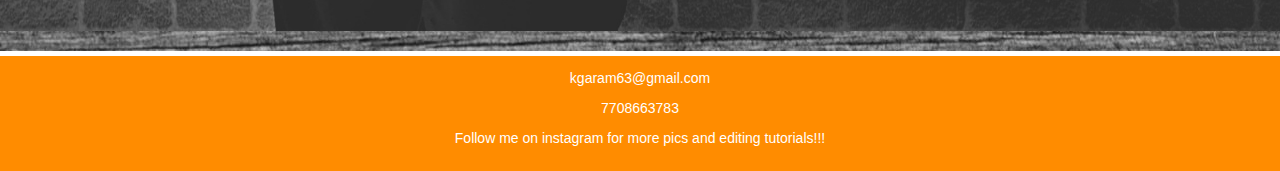
==== commit 38d4002b: "Update index.html" ====
--- a/index.html
+++ b/index.html
@@ -21,6 +21,7 @@
 	height:100vh;
 }
 h1{
+	padding-top:20px;
 	font-size:31px;
 	color:white;
 	text-align:left;
@@ -88,7 +89,7 @@
 
 
 img{	
-	background:url(bg.jpeg);
+	margin-top:25px;
  	display: block;	
 	width:100%;
 	
@@ -157,4 +158,4 @@
 <p>Follow me on instagram for more pics and editing tutorials!!!</p>	
 </div>
 </body>
-</html>+</html>
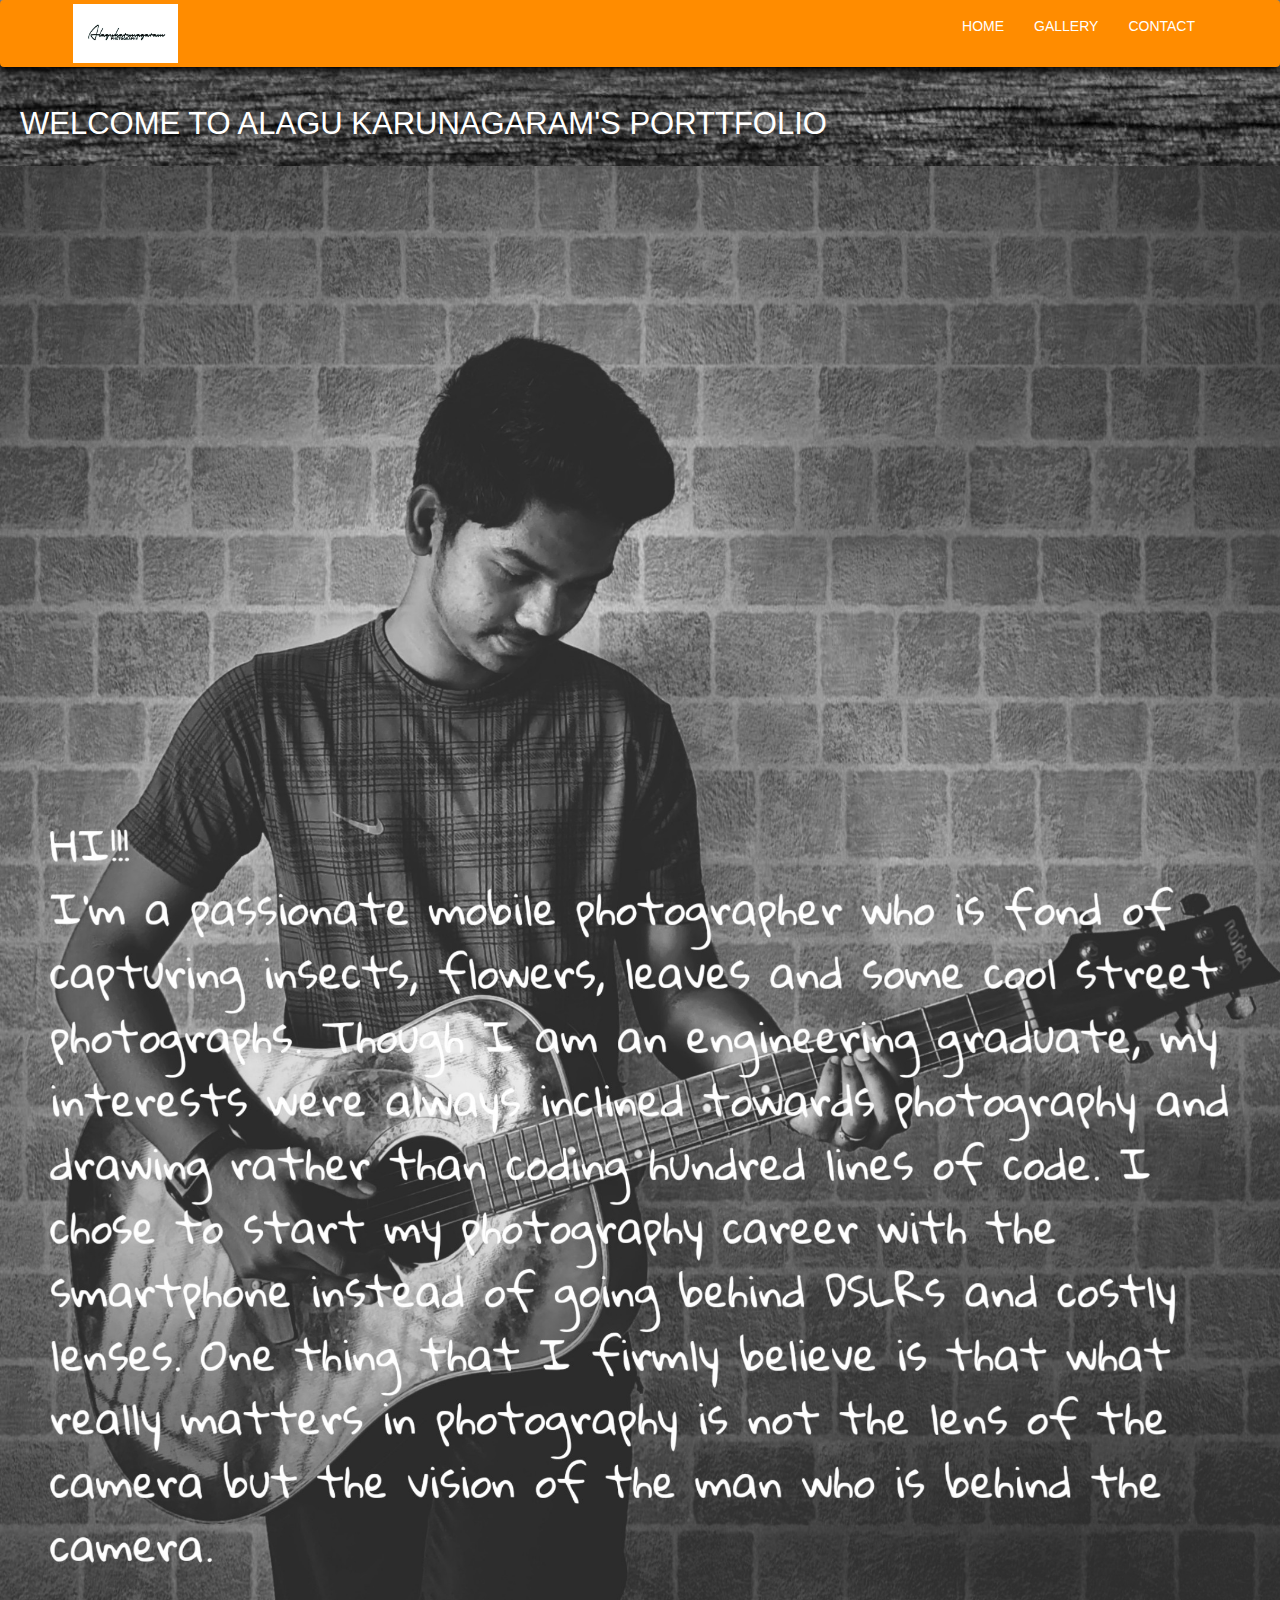
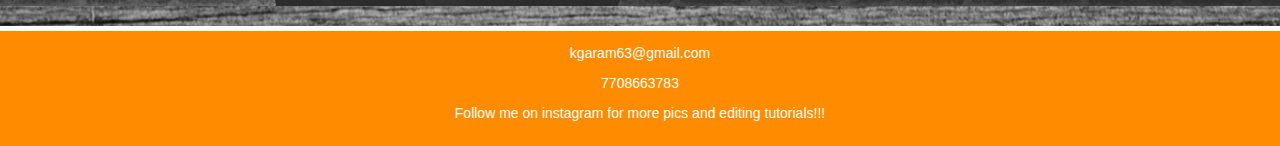
==== commit c3ed1a90: "Update index.html" ====
--- a/index.html
+++ b/index.html
@@ -34,6 +34,7 @@
 }
 
 .logo img {
+	margin-top:0px;
 	float:left;
 	height:65px;
 	width:auto;
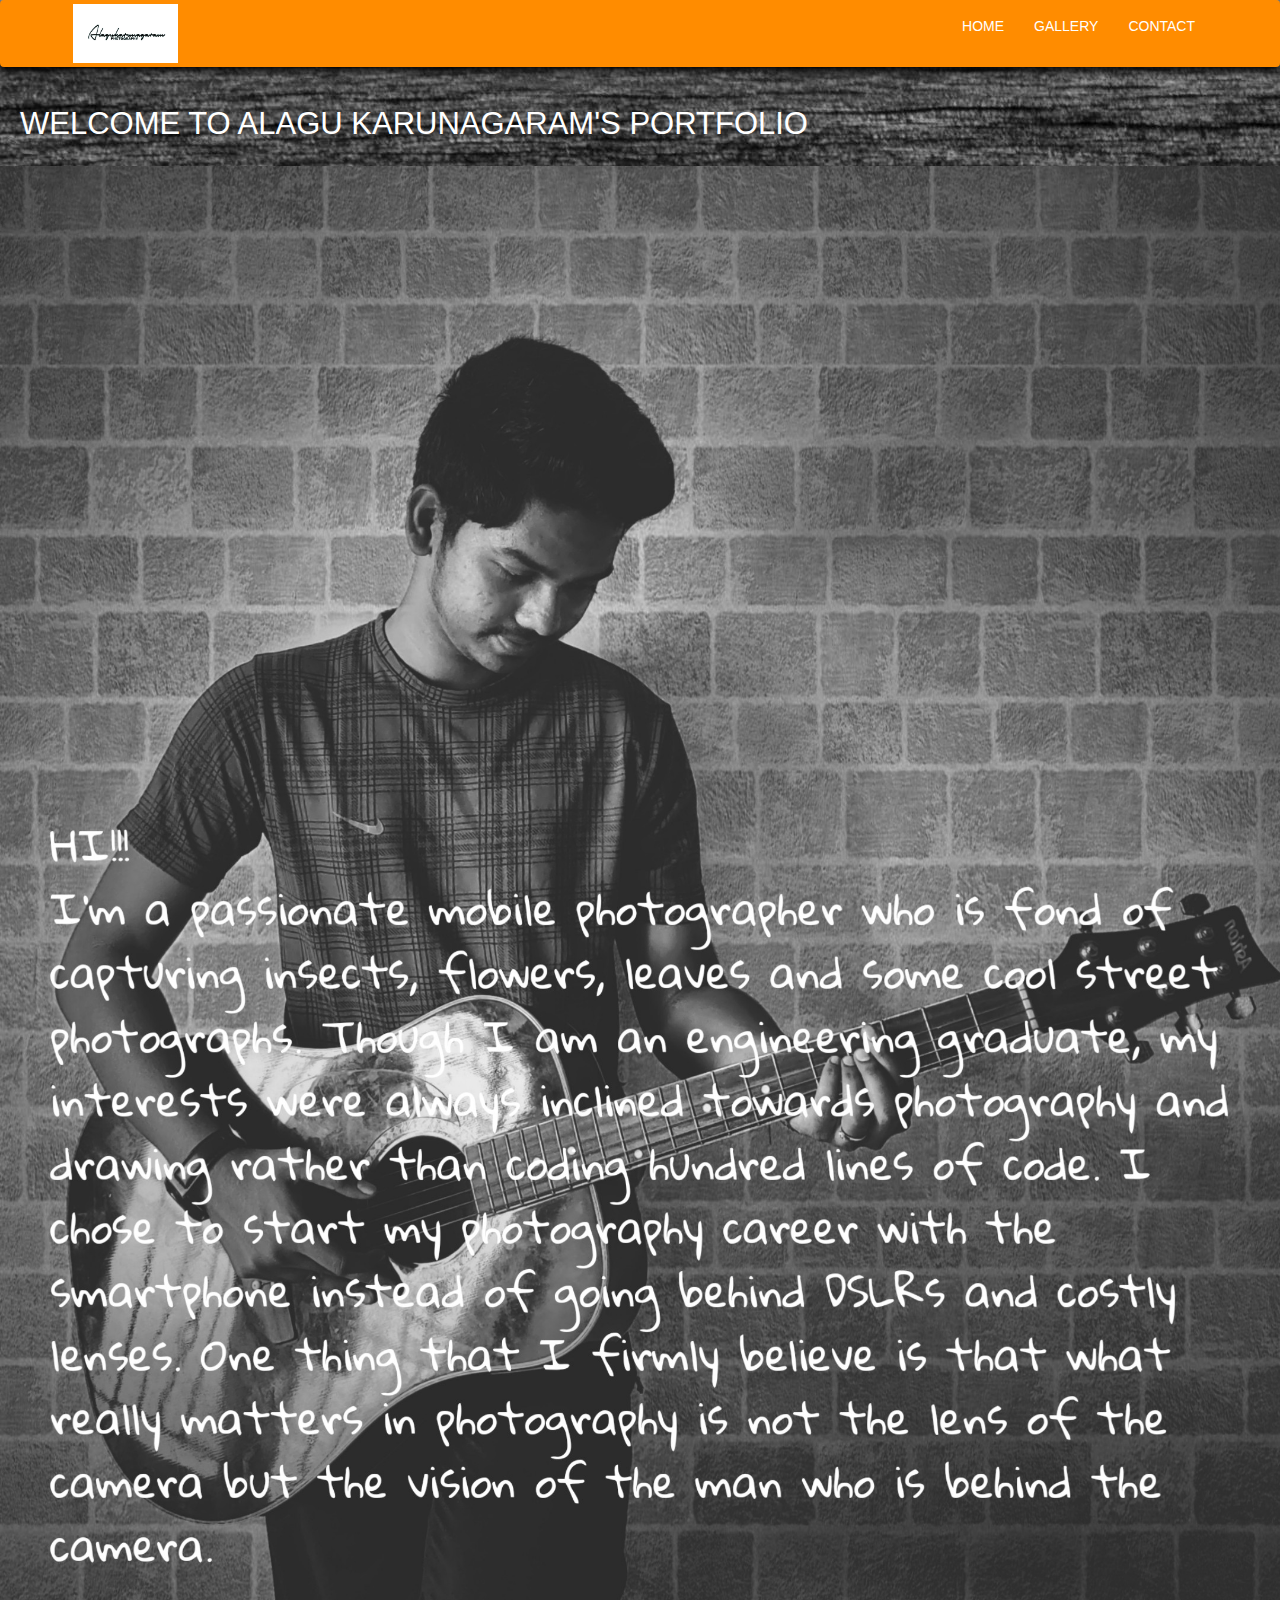
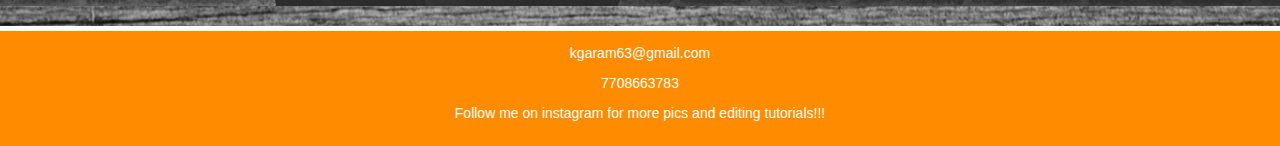
==== commit a2dcc6b6: "Update index.html" ====
--- a/index.html
+++ b/index.html
@@ -149,7 +149,7 @@
 			</ul>
 			</div>
 		</nav>
-		<h1>WELCOME TO ALAGU KARUNAGARAM'S PORTTFOLIO</h1>
+		<h1>WELCOME TO ALAGU KARUNAGARAM'S PORTFOLIO</h1>
 		<img src="bg.jpg">
 		
 			
